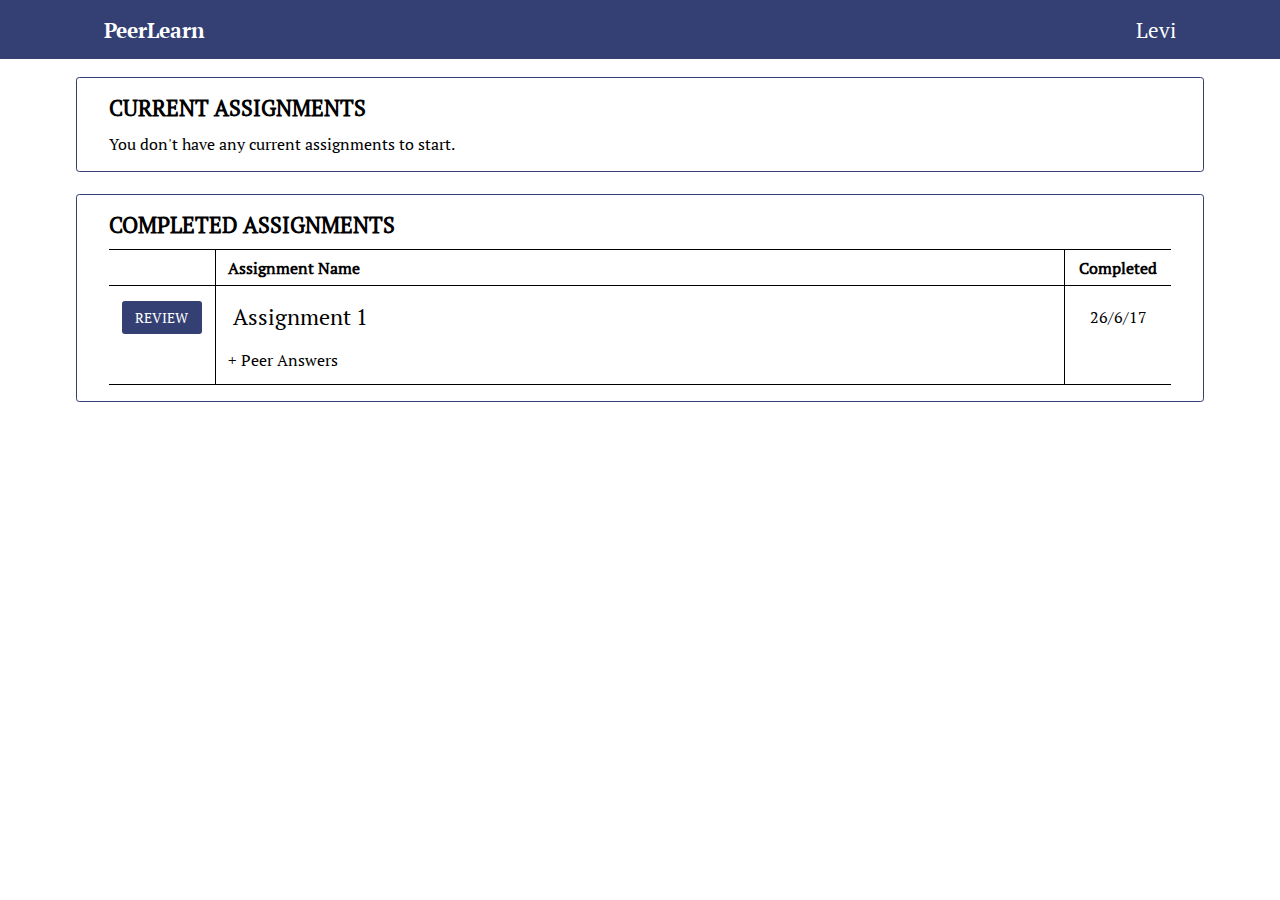
==== home.html @ a546ef01 "Add peer's solution review page and fix wrong peer expanding id" ====
<!DOCTYPE HTML>

<html lang="en">
<head>
    <meta charset="UTF-8"/>
    <title>PeerLearn</title>
    <meta name="description" content="This is a problem solving environment that emphasises on peer involvement."/>
    <meta name="author" content="Yao Jian Yap">
    <meta name="viewport" content="width=device-width, initial-scale=1.0">

    <script src="https://ajax.googleapis.com/ajax/libs/jquery/3.2.1/jquery.min.js"></script>
    <script src="js/index.js"></script>
    <link rel="stylesheet" href="css/home.css"/>
</head>
<body>
    <div id="top_nav">
      <a id="nav_home">PeerLearn</a>
      <a id="nav_user" style="float:right">Levi</a>
    </div>
    <div id="current_assignments" class="assignment_list">
        <h1>CURRENT ASSIGNMENTS</h1>
        <p>You don't have any current assignments to start.</p>
    </div>
    <br>
    <div class="assignment_list">
        <h1>COMPLETED ASSIGNMENTS</h1>
        <table style="width:100%">
          <tr>
            <th width="10%"></th>
            <th width="80%">Assignment Name</th>
            <th width="10%">Completed</th>
          </tr>
          <tr>
            <td><button type="button" id="own_button"><a href="javascript:void(0);" onclick="javascript:window.location.href='index.html';">REVIEW</a></button></td>
            <td class="assignment_name">Assignment 1</td>
            <td>26/6/17</td>
          </tr>
          <tr>
            <td></td>
            <td id="expand_peer">
                <p id="expand_peer_button">+ Peer Answers</p>
                <div id="peers" style="display:none">
                    <button type="button" id="peer_button"><a href="javascript:void(0);" onclick="javascript:window.location.href='index.html';">REVIEW</a></button> Stella Rydal
                </div>
            </td>
            <td></td>
          </tr>
        </table>
    </div>
</body>
</html>
---- css/home.css ----
@font-face {
    font-family: "PT Serif Bold";
    src: url(PT_Serif-Web-Bold.ttf);
}
@font-face {
    font-family: "PT Serif Reg";
    src: url(PT_Serif-Web-Regular.ttf);
}

*{
    margin: 0;
    font-family: "PT Serif Reg";
}

a {
    text-decoration: none;
}

h1 {
    font-size: 1.35em;
    margin-bottom: 0.5em;
}

pre{
    display: inline-block;
}

button{
    border: none;
    color: white;
    background: #344073;
    border-radius: 0.2em;
    cursor: pointer;
}

button a{
    color: white;
}

#own_button{
    font-size: 0.9em;
    padding: 0.5em 0.4em;
    height: 100%;
    width: 100%;
}

#peer_button{
    margin-right: 1em;
    padding: 0.3em 0.8em;
}

table, th, td{
    text-align: left;
    border: 1.5px solid black;
    border-collapse: collapse;
}

th{
    padding: 0.4em 0.8em;
}

td{
    padding: 0.8em 0.8em;
}

table tr:nth-child(2) td{
    border-bottom: 0;
}

table tr:nth-child(3) td{
    border-top: 0;

}

table, th:first-child, td:first-child{
    border-left: 0;
}

table, th:last-child, td:last-child{
    border-right: 0;
    text-align: center;
}

.assignment_list{
    width: 83%;
    margin: auto;
    border-radius: 0.2em;
    border-style: solid;
    border-width: 1px;
    border-color: #344073;
    padding: 1em 2em;
}

.assignment_name{
    font-size: 1.35em;
}

#expand_peer{
    padding-top: 0;
    font-size: 1em;
}

#expand_peer_button{
    cursor: pointer;
}

#peers{
    width: 97%;
    margin: auto;
    border-radius: 0.1em;
    border-width: 1px;
    border-style: solid;
    padding: 0.4em 0.6em;
    margin-top: 0.4em;
}

#current_assignments{
    margin-top: 4.8em;
}

#top_nav{
    position: fixed;
    top: 0;
    width: 100%;
    background-color: #344073;
}

#top_nav a{
    float: left;
    display: block;
    text-align: center;
    padding: 0.75em 5em;
    font-size: 1.3em;
    color: white;
}

#nav_home{
    font-family: "PT Serif Bold";
}

#nav_user{
    float: right;
}
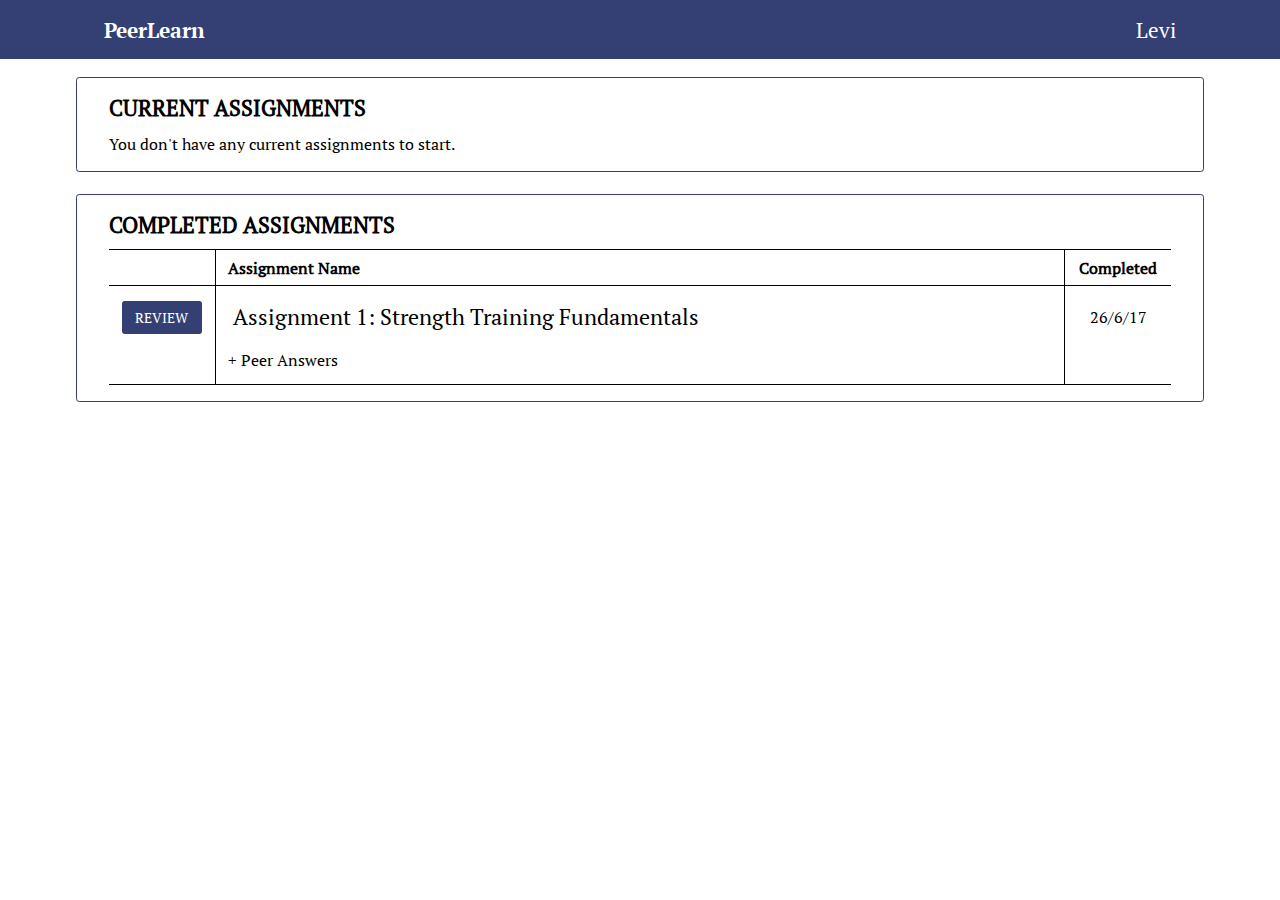
==== commit d96082ac: "Edit text to be related to strength training, more relatable" ====
--- a/home.html
+++ b/home.html
@@ -32,7 +32,7 @@
           </tr>
           <tr>
             <td><button type="button" id="own_button"><a href="javascript:void(0);" onclick="javascript:window.location.href='index.html';">REVIEW</a></button></td>
-            <td class="assignment_name">Assignment 1</td>
+            <td class="assignment_name">Assignment 1: Strength Training Fundamentals</td>
             <td>26/6/17</td>
           </tr>
           <tr>
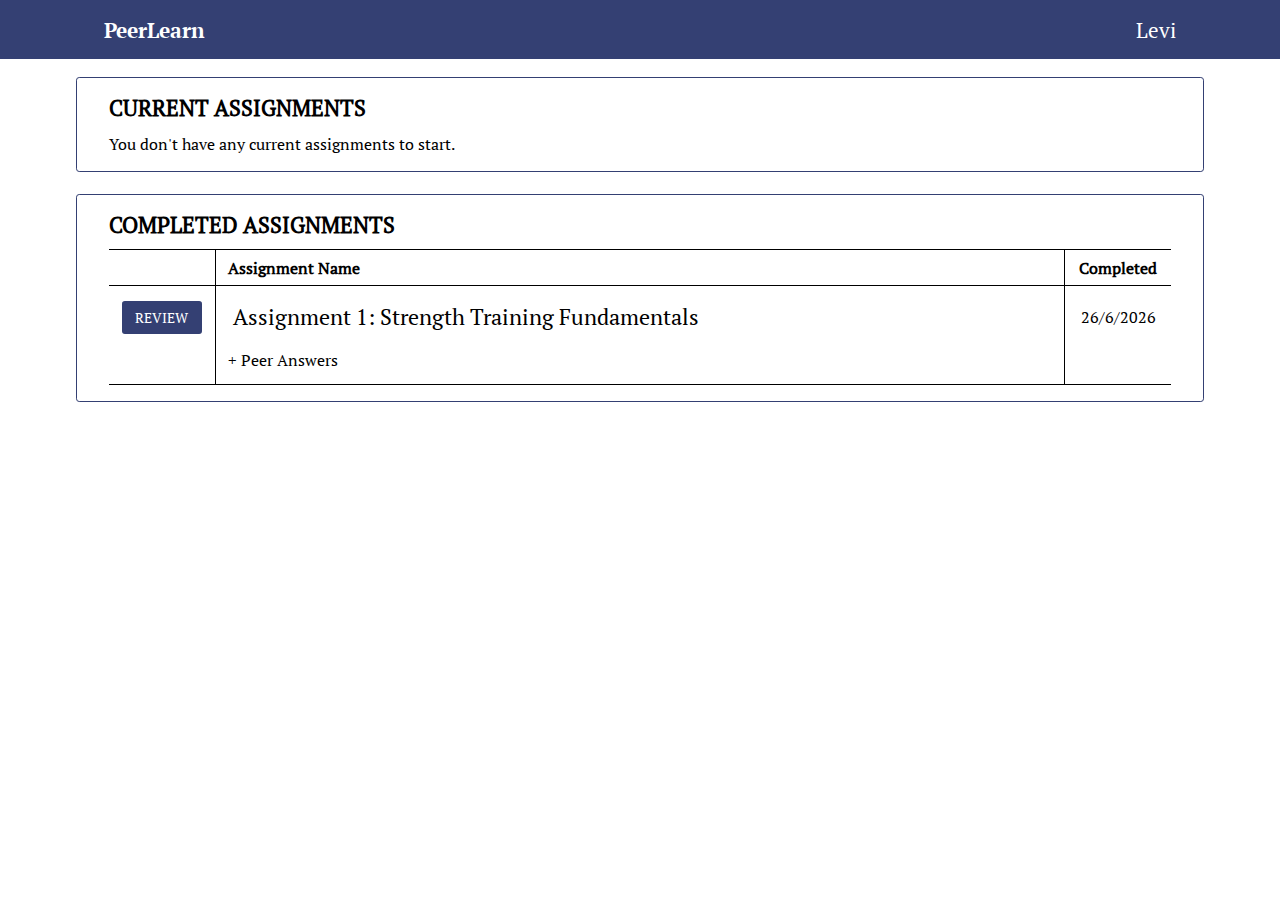
==== commit 44daccd1: "Show date of completion based on current date" ====
--- a/home.html
+++ b/home.html
@@ -33,7 +33,7 @@
           <tr>
             <td><button type="button" id="own_button"><a href="javascript:void(0);" onclick="javascript:window.location.href='index.html';">REVIEW</a></button></td>
             <td class="assignment_name">Assignment 1: Strength Training Fundamentals</td>
-            <td>26/6/17</td>
+            <td id="completed_date">26/6/17</td>
           </tr>
           <tr>
             <td></td>
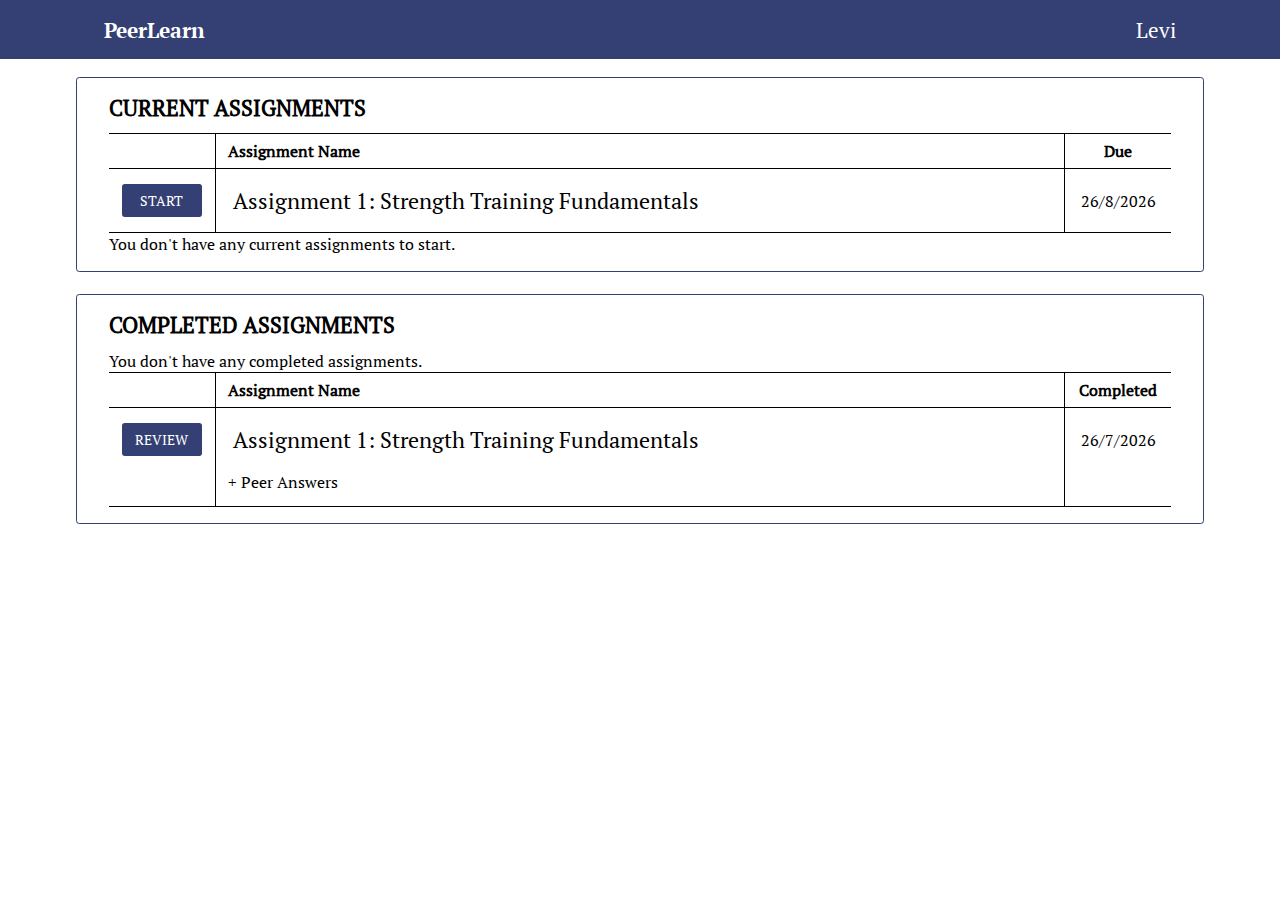
==== commit 6e270619: "Implement home page for state before assignment is completed" ====
--- a/home.html
+++ b/home.html
@@ -11,6 +11,7 @@
     <script src="https://ajax.googleapis.com/ajax/libs/jquery/3.2.1/jquery.min.js"></script>
     <script src="js/index.js"></script>
     <link rel="stylesheet" href="css/home.css"/>
+    <link rel="icon" href="logo.ico">
 </head>
 <body>
     <div id="top_nav">
@@ -19,19 +20,32 @@
     </div>
     <div id="current_assignments" class="assignment_list">
         <h1>CURRENT ASSIGNMENTS</h1>
-        <p>You don't have any current assignments to start.</p>
+        <table style="width:100%" class="before_completion">
+          <tr>
+            <th width="10%"></th>
+            <th width="80%">Assignment Name</th>
+            <th width="10%">Due</th>
+          </tr>
+          <tr>
+            <td><a href="javascript:void(0);" onclick="javascript:window.location.href='index.html';"><button type="button" id="own_button">START</button></a></td>
+            <td class="assignment_name">Assignment 1: Strength Training Fundamentals</td>
+            <td id="due_date">26/6/17</td>
+          </tr>
+        </table>
+        <p class="after_completion">You don't have any current assignments to start.</p>
     </div>
     <br>
     <div class="assignment_list">
         <h1>COMPLETED ASSIGNMENTS</h1>
-        <table style="width:100%">
+        <p class="before_completion">You don't have any completed assignments.</p>
+        <table style="width:100%" class="after_completion">
           <tr>
             <th width="10%"></th>
             <th width="80%">Assignment Name</th>
             <th width="10%">Completed</th>
           </tr>
           <tr>
-            <td><button type="button" id="own_button"><a href="javascript:void(0);" onclick="javascript:window.location.href='index.html';">REVIEW</a></button></td>
+            <td><a href="javascript:void(0);" onclick="javascript:window.location.href='index.html';"><button type="button" id="own_button">REVIEW</button></a></td>
             <td class="assignment_name">Assignment 1: Strength Training Fundamentals</td>
             <td id="completed_date">26/6/17</td>
           </tr>
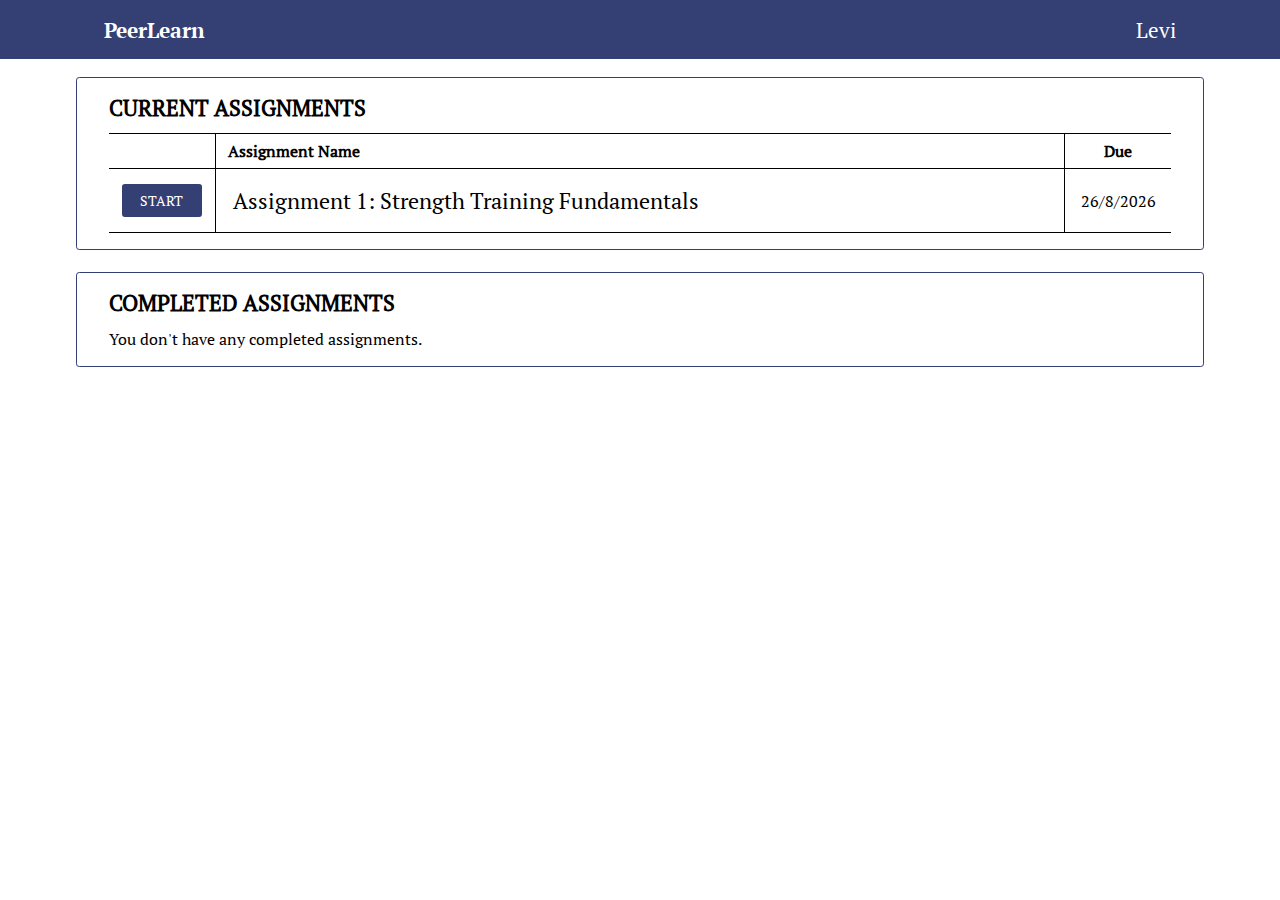
==== commit f16bdaf9: "Implement proper functionality regarding home screen before assignment completion" ====
--- a/home.html
+++ b/home.html
@@ -27,7 +27,7 @@
             <th width="10%">Due</th>
           </tr>
           <tr>
-            <td><a href="javascript:void(0);" onclick="javascript:window.location.href='index.html';"><button type="button" id="own_button">START</button></a></td>
+            <td><a href="javascript:void(0);" onclick="javascript:window.location.href='index.html';"><button type="button" id="start_button">START</button></a></td>
             <td class="assignment_name">Assignment 1: Strength Training Fundamentals</td>
             <td id="due_date">26/6/17</td>
           </tr>
--- a/css/home.css
+++ b/css/home.css
@@ -37,7 +37,7 @@
     color: white;
 }
 
-#own_button{
+#own_button, #start_button{
     font-size: 0.9em;
     padding: 0.5em 0.4em;
     height: 100%;
@@ -95,6 +95,10 @@
     font-size: 1.35em;
 }
 
+.after_completion{
+    display: none;
+}
+
 #expand_peer{
     padding-top: 0;
     font-size: 1em;
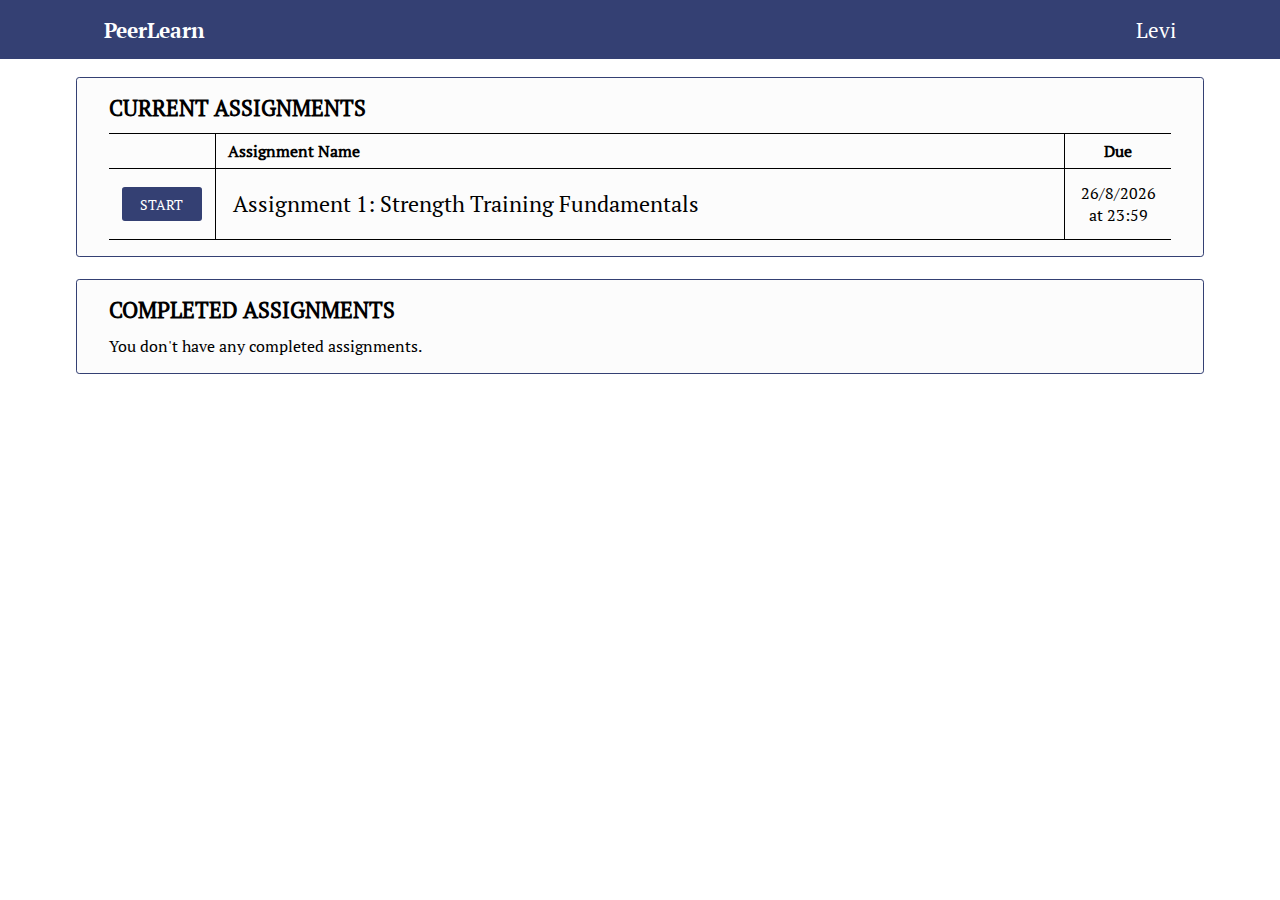
==== commit 2d3628ce: "Make sure all buttons are surrounded by anchor tags instead of the other way round" ====
--- a/home.html
+++ b/home.html
@@ -54,7 +54,7 @@
             <td id="expand_peer">
                 <p id="expand_peer_button">+ Peer Answers</p>
                 <div id="peers" style="display:none">
-                    <button type="button" id="peer_button"><a href="javascript:void(0);" onclick="javascript:window.location.href='index.html';">REVIEW</a></button> Stella Rydal
+                    <a href="javascript:void(0);" onclick="javascript:window.location.href='index.html';"><button type="button" id="peer_button">REVIEW</button></a> Stella Rydal
                 </div>
             </td>
             <td></td>
--- a/css/home.css
+++ b/css/home.css
@@ -51,7 +51,7 @@
 
 table, th, td{
     text-align: left;
-    border: 1.5px solid black;
+    border: 1px solid black;
     border-collapse: collapse;
 }
 
@@ -61,6 +61,7 @@
 
 td{
     padding: 0.8em 0.8em;
+    font-weight: normal;
 }
 
 table tr:nth-child(2) td{
@@ -89,6 +90,7 @@
     border-width: 1px;
     border-color: #344073;
     padding: 1em 2em;
+    background-color: rgb(252,252,252);
 }
 
 .assignment_name{
@@ -111,8 +113,8 @@
 #peers{
     width: 97%;
     margin: auto;
-    border-radius: 0.1em;
-    border-width: 1px;
+    border-radius: 0.13em;
+    border-width: 0.5px;
     border-style: solid;
     padding: 0.4em 0.6em;
     margin-top: 0.4em;
@@ -140,6 +142,7 @@
 
 #nav_home{
     font-family: "PT Serif Bold";
+    cursor: pointer;
 }
 
 #nav_user{
